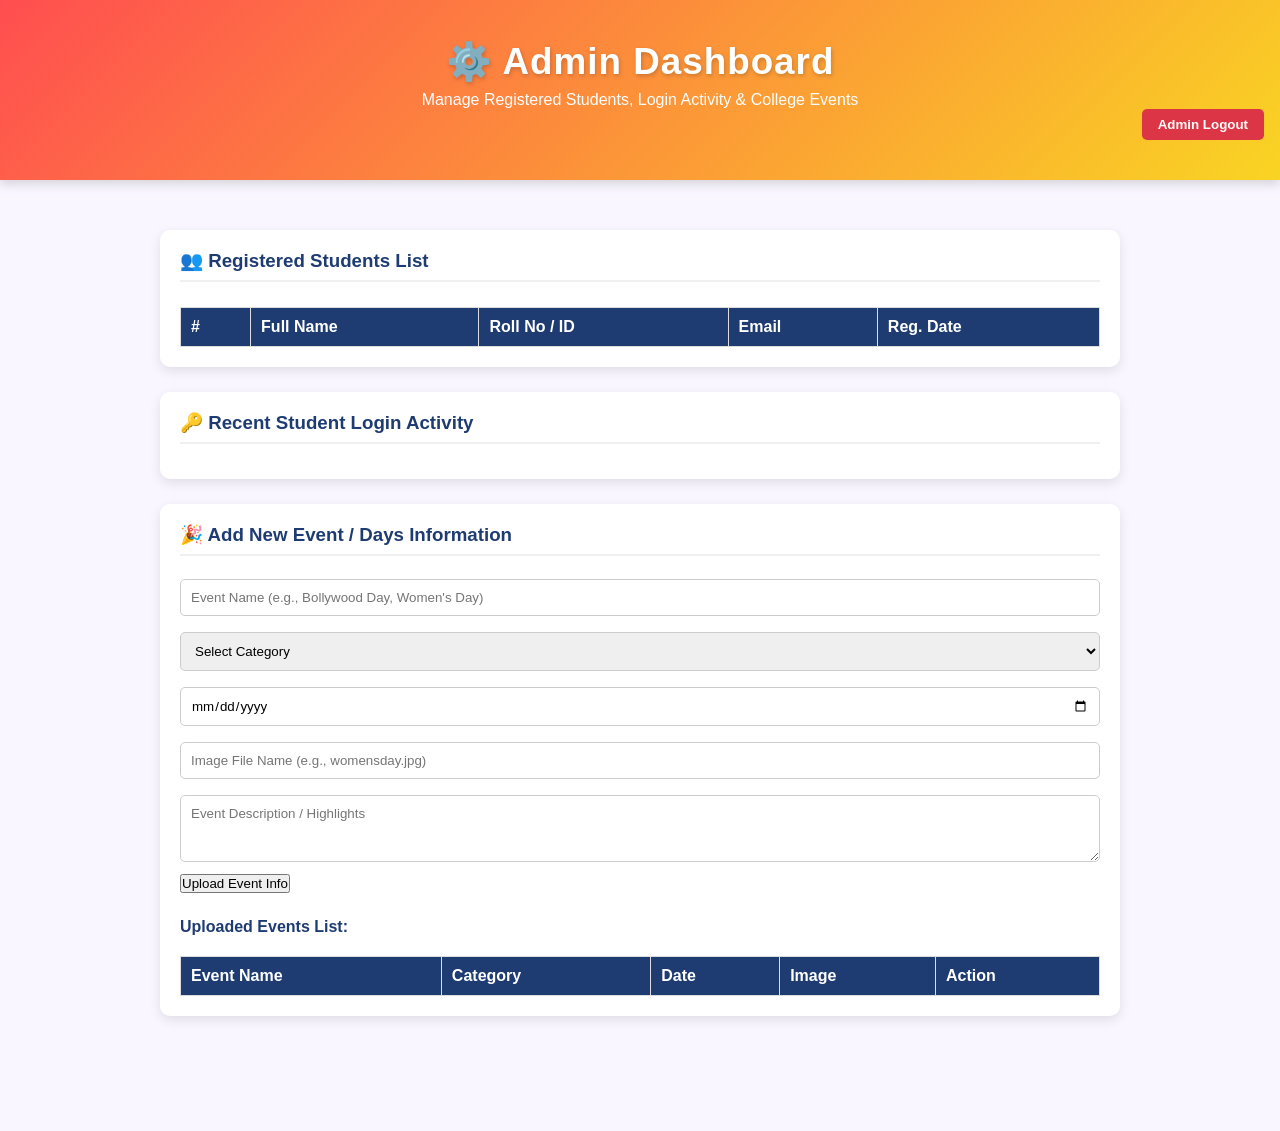
==== admin-dashboard.html @ fbe2addd "Add admin dashboard HTML structure" ====
<!DOCTYPE html>
<html lang="en">
<head>
    <meta charset="UTF-8">
    <meta name="viewport" content="width=device-width, initial-scale=1.0">
    <title>Admin Dashboard - Student Portal</title>
    <link rel="stylesheet" href="style.css">
    <style>
        .admin-container {
            max-width: 1000px;
            margin: 30px auto;
            padding: 20px;
        }
        .admin-card {
            background: #ffffff;
            padding: 20px;
            margin-bottom: 25px;
            border-radius: 10px;
            box-shadow: 0 4px 12px rgba(0,0,0,0.1);
        }
        .admin-card h3 {
            margin-bottom: 15px;
            color: #1e3c72;
            border-bottom: 2px solid #f0f0f0;
            padding-bottom: 8px;
        }
        table {
            width: 100%;
            border-collapse: collapse;
            margin-top: 10px;
        }
        table, th, td {
            border: 1px solid #ddd;
        }
        th, td {
            padding: 10px;
            text-align: left;
        }
        th {
            background-color: #1e3c72;
            color: white;
        }
        .upload-form input, .upload-form textarea, .upload-form select {
            width: 100%;
            padding: 10px;
            margin: 8px 0;
            border: 1px solid #ccc;
            border-radius: 5px;
            box-sizing: border-box;
        }
        .logout-btn {
            background-color: #dc3545;
            color: white;
            padding: 8px 16px;
            border: none;
            border-radius: 5px;
            cursor: pointer;
            float: right;
            font-weight: bold;
        }
        .delete-btn {
            background-color: #dc3545;
            color: white;
            border: none;
            padding: 5px 10px;
            border-radius: 4px;
            cursor: pointer;
        }
    </style>
</head>
<body>

    <header>
        <h1>⚙️ Admin Dashboard</h1>
        <p>Manage Registered Students, Login Activity & College Events</p>
        <button class="logout-btn" onclick="adminLogout()">Admin Logout</button>
        <div style="clear: both;"></div>
    </header>

    <div class="admin-container">

        <!-- Section 1: Registered Students List -->
        <div class="admin-card">
            <h3>👥 Registered Students List</h3>
            <div style="overflow-x:auto;">
                <table>
                    <thead>
                        <tr>
                            <th>#</th>
                            <th>Full Name</th>
                            <th>Roll No / ID</th>
                            <th>Email</th>
                            <th>Reg. Date</th>
                        </tr>
                    </thead>
                    <tbody id="studentTableBody">
                        <!-- Student data dynamically loaded here -->
                    </tbody>
                </table>
            </div>
        </div>

        <!-- Section 2: Active & Recent Logins -->
        <div class="admin-card">
            <h3>🔑 Recent Student Login Activity</h3>
            <ul id="loginActivityList" style="line-height: 1.8; padding-left: 20px;">
                <!-- Login logs dynamically loaded here -->
            </ul>
        </div>

        <!-- Section 3: Add College Events & Days Information -->
        <div class="admin-card">
            <h3>🎉 Add New Event / Days Information</h3>
            <form id="eventForm" class="upload-form" onsubmit="addCollegeEvent(event)">
                <input type="text" id="eventTitle" placeholder="Event Name (e.g., Bollywood Day, Women's Day)" required>
                
                <select id="eventCategory" required>
                    <option value="" disabled selected>Select Category</option>
                    <option value="Cultural">Cultural</option>
                    <option value="Academic">Academic</option>
                    <option value="Sports">Sports</option>
                </select>

                <input type="date" id="eventDate" required>
                <input type="text" id="eventImage" placeholder="Image File Name (e.g., womensday.jpg)" required>
                <textarea id="eventDesc" rows="3" placeholder="Event Description / Highlights" required></textarea>
                
                <button type="submit" class="enter-btn" style="width: auto;">Upload Event Info</button>
            </form>
            
            <h4 style="margin-top: 25px; color: #1e3c72;">Uploaded Events List:</h4>
            <div style="overflow-x:auto; margin-top: 10px;">
                <table>
                    <thead>
                        <tr>
                            <th>Event Name</th>
                            <th>Category</th>
                            <th>Date</th>
                            <th>Image</th>
                            <th>Action</th>
                        </tr>
                    </thead>
                    <tbody id="eventTableBody">
                        <!-- Uploaded events dynamically loaded here -->
                    </tbody>
                </table>
            </div>
        </div>

    </div>

    <script src="admin-script.js"></script>
</body>
</html>
---- style.css ----
/* =========================================================
   College Days & Festival Event Website - CSS
   Theme: Vibrant Festival & College Fest Vibes
   ========================================================= */

/* 1. Global Reset & Basic Setup */
* {
    margin: 0;
    padding: 0;
    box-sizing: border-box;
    font-family: 'Poppins', 'Segoe UI', Arial, sans-serif;
}

body {
    background-color: #f9f6ff; /* हल्का पर्पल-व्हाइट शेड */
    color: #333;
    padding-bottom: 40px;
}

/* 2. Header - Festive Gradient Banner */
header {
    background: linear-gradient(135deg, #ff4e50, #f9d423); /* ब्राइट फेस्टिवल रेड-ऑरेंज और येलो */
    color: white;
    text-align: center;
    padding: 2.5rem 1rem;
    box-shadow: 0 4px 10px rgba(0, 0, 0, 0.15);
}

header h1 {
    font-size: 2.3rem;
    margin-bottom: 8px;
    text-shadow: 1px 2px 4px rgba(0, 0, 0, 0.2);
    letter-spacing: 1px;
}

/* 3. Filter Buttons - Event Categories */
.filter-container {
    display: flex;
    justify-content: center;
    gap: 12px;
    margin: 25px 10px;
    flex-wrap: wrap;
}

.filter-btn {
    padding: 10px 22px;
    border: 2px solid #6a11cb;
    background: white;
    color: #6a11cb;
    border-radius: 25px;
    font-weight: 600;
    font-size: 0.95rem;
    cursor: pointer;
    transition: all 0.3s ease;
}

.filter-btn:hover, 
.filter-btn.active {
    background: linear-gradient(135deg, #6a11cb, #2575fc); /* वाइब्रेंट पर्पल-ब्लू */
    color: white;
    border-color: transparent;
    box-shadow: 0 4px 10px rgba(106, 17, 203, 0.3);
}

/* 4. Event Cards Layout Grid */
.events-grid {
    display: grid;
    grid-template-columns: repeat(auto-fit, minmax(280px, 1fr));
    gap: 22px;
    max-width: 1100px;
    margin: 0 auto;
    padding: 0 15px;
}

/* 5. Event Cards Styling */
.card {
    background: white;
    border-radius: 15px;
    padding: 25px 20px;
    box-shadow: 0 5px 15px rgba(0, 0, 0, 0.08);
    position: relative;
    border-top: 6px solid #ff4e50; /* फेस्टिवल रेडaccent Border */
    transition: transform 0.3s ease, box-shadow 0.3s ease;
    cursor: pointer;
}

.card:hover {
    transform: translateY(-6px);
    box-shadow: 0 10px 20px rgba(255, 78, 80, 0.2);
}

.card h3 {
    color: #6a11cb;
    margin-top: 12px;
    font-size: 1.35rem;
}

.tap-hint {
    font-size: 0.85rem;
    color: #ff4e50;
    margin-top: 10px;
    font-weight: 600;
}

/* Badge (Category Tag) */
.badge {
    position: absolute;
    top: 15px;
    right: 15px;
    background: #fff0f3;
    color: #ff4e50;
    padding: 5px 12px;
    font-size: 0.75rem;
    font-weight: 700;
    border-radius: 15px;
    border: 1px solid #ffccd5;
}

/* 6. Detail Page & Navigation */
.hidden-page {
    display: none;
}

.detail-container {
    max-width: 800px;
    margin: 30px auto;
    padding: 25px;
    background: white;
    border-radius: 15px;
    box-shadow: 0 5px 20px rgba(0, 0, 0, 0.1);
    border-top: 6px solid #6a11cb;
}

.back-btn {
    background: linear-gradient(135deg, #ff4e50, #f9d423);
    color: white;
    border: none;
    padding: 10px 20px;
    border-radius: 20px;
    cursor: pointer;
    font-weight: 600;
    margin-bottom: 20px;
    transition: opacity 0.2s ease;
    box-shadow: 0 3px 8px rgba(255, 78, 80, 0.3);
}

.back-btn:hover {
    opacity: 0.9;
}

.detail-content {
    display: none;
}

.detail-content.active {
    display: block;
}

.detail-content h2 {
    color: #6a11cb;
    margin-bottom: 15px;
    font-size: 1.8rem;
}

/* 7. Image Gallery Layout */
.detail-img-container {
    display: grid;
    grid-template-columns: repeat(auto-fit, minmax(200px, 1fr));
    gap: 15px;
    margin-bottom: 20px;
}

.detail-img {
    width: 100%;
    height: 180px;
    object-fit: cover;
    border-radius: 10px;
    display: block;
    box-shadow: 0 3px 8px rgba(0, 0, 0, 0.12);
}

/* Info Box Details */
.info-box {
    line-height: 1.7;
    font-size: 1rem;
    color: #444;
}

.info-box p {
    margin-bottom: 8px;
}

.info-box .desc {
    margin-top: 15px;
    font-size: 1.05rem;
    background: #fdf0f2;
    padding: 15px;
    border-left: 4px solid #ff4e50;
    border-radius: 6px;
}

/* 8. Footer Section */
footer {
    text-align: center;
    margin-top: 40px;
    color: #666;
    font-size: 0.9rem;
    padding: 10px;
}

/* 9. Login Page Section */
.login-body {
    background: linear-gradient(135deg, #6a11cb, #2575fc); /* फेस्टिवल नाइट लुक */
    display: flex;
    justify-content: center;
    align-items: center;
    min-height: 100vh;
    margin: 0;
}

.login-container {
    background: #ffffff;
    padding: 35px 30px;
    border-radius: 15px;
    box-shadow: 0 8px 25px rgba(0, 0, 0, 0.2);
    width: 100%;
    max-width: 380px;
    text-align: center;
}

.login-container h2 {
    margin-bottom: 8px;
    color: #6a11cb;
    font-size: 1.8rem;
}

.login-container p {
    color: #666;
    font-size: 14px;
    margin-bottom: 22px;
}

.input-group {
    text-align: left;
    margin-bottom: 18px;
}

.input-group label {
    display: block;
    font-size: 14px;
    margin-bottom: 6px;
    color: #444;
    font-weight: 600;
}

.input-group input {
    width: 100%;
    padding: 12px;
    border: 1px solid #ddd;
    border-radius: 8px;
    font-size: 14px;
    outline: none;
    transition: border 0.3s ease;
}

.input-group input:focus {
    border-color: #ff4e50;
}

.login-btn {
    width: 100%;
    padding: 12px;
    background: linear-gradient(135deg, #ff4e50, #f9d423);
    color: white;
    border: none;
    border-radius: 25px;
    font-size: 16px;
    cursor: pointer;
    font-weight: bold;
    margin-top: 10px;
    box-shadow: 0 4px 10px rgba(255, 78, 80, 0.3);
    transition: transform 0.2s ease;
}

.login-btn:hover {
    transform: scale(1.02);
}

.back-link {
    margin-top: 18px;
}

.back-link a {
    color: #6a11cb;
    text-decoration: none;
    font-size: 14px;
    font-weight: 600;
}

.back-link a:hover {
    text-decoration: underline;
}
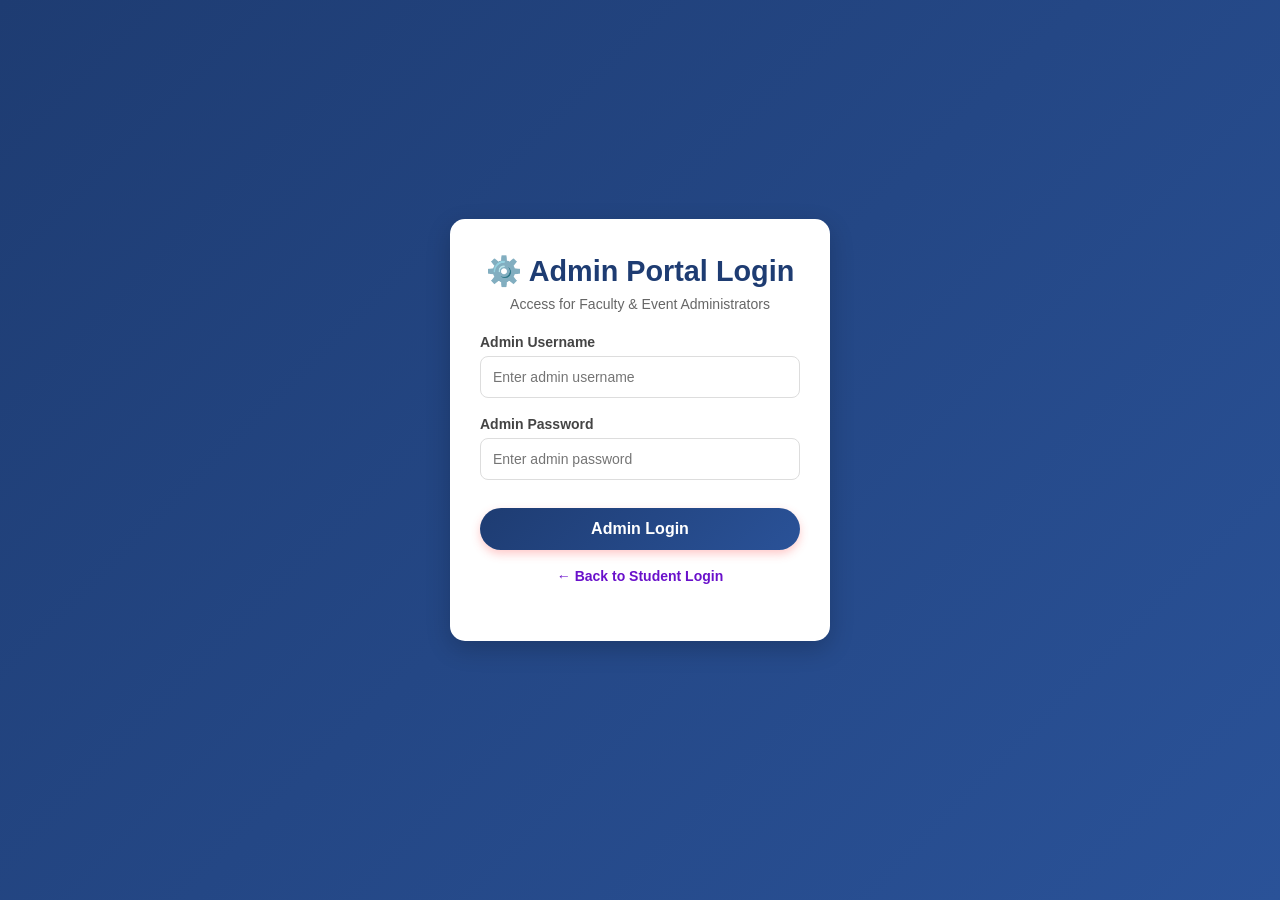
==== commit 36fd9c10: "Update admin-dashboard.html" ====
--- a/admin-dashboard.html
+++ b/admin-dashboard.html
@@ -23,6 +23,9 @@
             color: #1e3c72;
             border-bottom: 2px solid #f0f0f0;
             padding-bottom: 8px;
+            display: flex;
+            justify-content: space-between;
+            align-items: center;
         }
         table {
             width: 100%;
@@ -65,6 +68,16 @@
             padding: 5px 10px;
             border-radius: 4px;
             cursor: pointer;
+            font-size: 12px;
+        }
+        .clear-btn {
+            background-color: #ff9800;
+            color: white;
+            border: none;
+            padding: 5px 10px;
+            border-radius: 4px;
+            cursor: pointer;
+            font-size: 12px;
         }
     </style>
 </head>
@@ -79,7 +92,7 @@
 
     <div class="admin-container">
 
-        <!-- Section 1: Registered Students List -->
+        <!-- Section 1: Registered Students List with Delete Action -->
         <div class="admin-card">
             <h3>👥 Registered Students List</h3>
             <div style="overflow-x:auto;">
@@ -91,6 +104,7 @@
                             <th>Roll No / ID</th>
                             <th>Email</th>
                             <th>Reg. Date</th>
+                            <th>Action</th>
                         </tr>
                     </thead>
                     <tbody id="studentTableBody">
@@ -100,15 +114,18 @@
             </div>
         </div>
 
-        <!-- Section 2: Active & Recent Logins -->
+        <!-- Section 2: Active & Recent Logins with Clear Option -->
         <div class="admin-card">
-            <h3>🔑 Recent Student Login Activity</h3>
-            <ul id="loginActivityList" style="line-height: 1.8; padding-left: 20px;">
+            <h3>
+                <span>🔑 Recent Student Login Activity</span>
+                <button class="clear-btn" onclick="clearLoginLogs()">Clear All Logs</button>
+            </h3>
+            <ul id="loginActivityList" style="line-height: 2; padding-left: 20px;">
                 <!-- Login logs dynamically loaded here -->
             </ul>
         </div>
 
-        <!-- Section 3: Add College Events & Days Information -->
+        <!-- Section 3: Add & Delete College Events -->
         <div class="admin-card">
             <h3>🎉 Add New Event / Days Information</h3>
             <form id="eventForm" class="upload-form" onsubmit="addCollegeEvent(event)">
